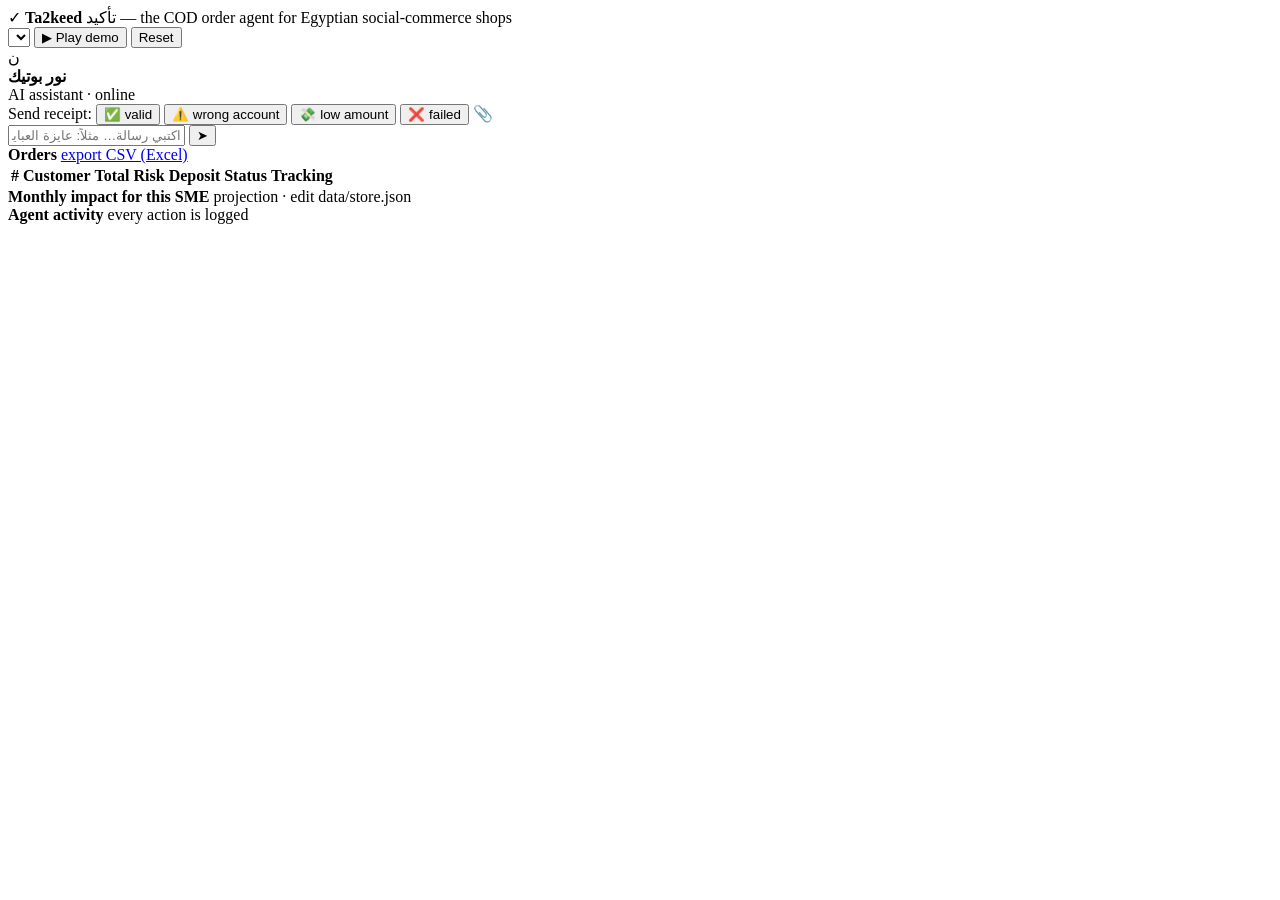
==== web/index.html @ 1ca115f6 "Ta2keed: COD order-confirmation agent for Egyptian social-commerce SMEs" ====
<!doctype html>
<html lang="ar">
<head>
<meta charset="utf-8">
<meta name="viewport" content="width=device-width, initial-scale=1">
<title>Ta2keed — COD order-confirmation agent</title>
<link rel="stylesheet" href="/static/style.css">
</head>
<body>
<header>
  <div class="brand"><span class="logo">✓</span> <b>Ta2keed</b> <span class="muted">تأكيد — the COD order agent for Egyptian social-commerce shops</span></div>
  <div class="actions">
    <select id="scenario"></select>
    <button id="play" class="primary">▶ Play demo</button>
    <button id="reset">Reset</button>
    <span id="health" class="pill"></span>
  </div>
</header>

<main>
  <section class="phone">
    <div class="wa-top"><div class="avatar">ن</div><div><b id="storeName">نور بوتيك</b><div class="muted small">AI assistant · online</div></div></div>
    <div id="chat" class="chat" dir="rtl"></div>
    <div class="receipts" id="receipts">
      <span class="muted small">Send receipt:</span>
      <button data-r="receipt_ok.png">✅ valid</button>
      <button data-r="receipt_wrong_account.png">⚠️ wrong account</button>
      <button data-r="receipt_low_amount.png">💸 low amount</button>
      <button data-r="receipt_failed.png">❌ failed</button>
      <label class="upl">📎<input type="file" id="file" accept="image/*,audio/*" hidden></label>
    </div>
    <form id="form" class="composer">
      <input id="msg" dir="rtl" autocomplete="off" placeholder="اكتبي رسالة… مثلاً: عايزة العباية الكريب مقاس L اسود">
      <button class="send">➤</button>
    </form>
  </section>

  <section class="dash">
    <div class="kpis" id="kpis"></div>

    <div class="card">
      <div class="card-h"><b>Orders</b> <a href="/api/orders.csv" class="small">export CSV (Excel)</a></div>
      <table id="orders"><thead><tr><th>#</th><th>Customer</th><th>Total</th><th>Risk</th><th>Deposit</th><th>Status</th><th>Tracking</th></tr></thead><tbody></tbody></table>
    </div>

    <div class="grid2">
      <div class="card">
        <div class="card-h"><b>Monthly impact for this SME</b> <span class="muted small">projection · edit data/store.json</span></div>
        <div id="roi"></div>
      </div>
      <div class="card">
        <div class="card-h"><b>Agent activity</b> <span class="muted small">every action is logged</span></div>
        <ul id="events" class="events"></ul>
      </div>
    </div>
  </section>
</main>
<script src="/static/app.js"></script>
</body>
</html>
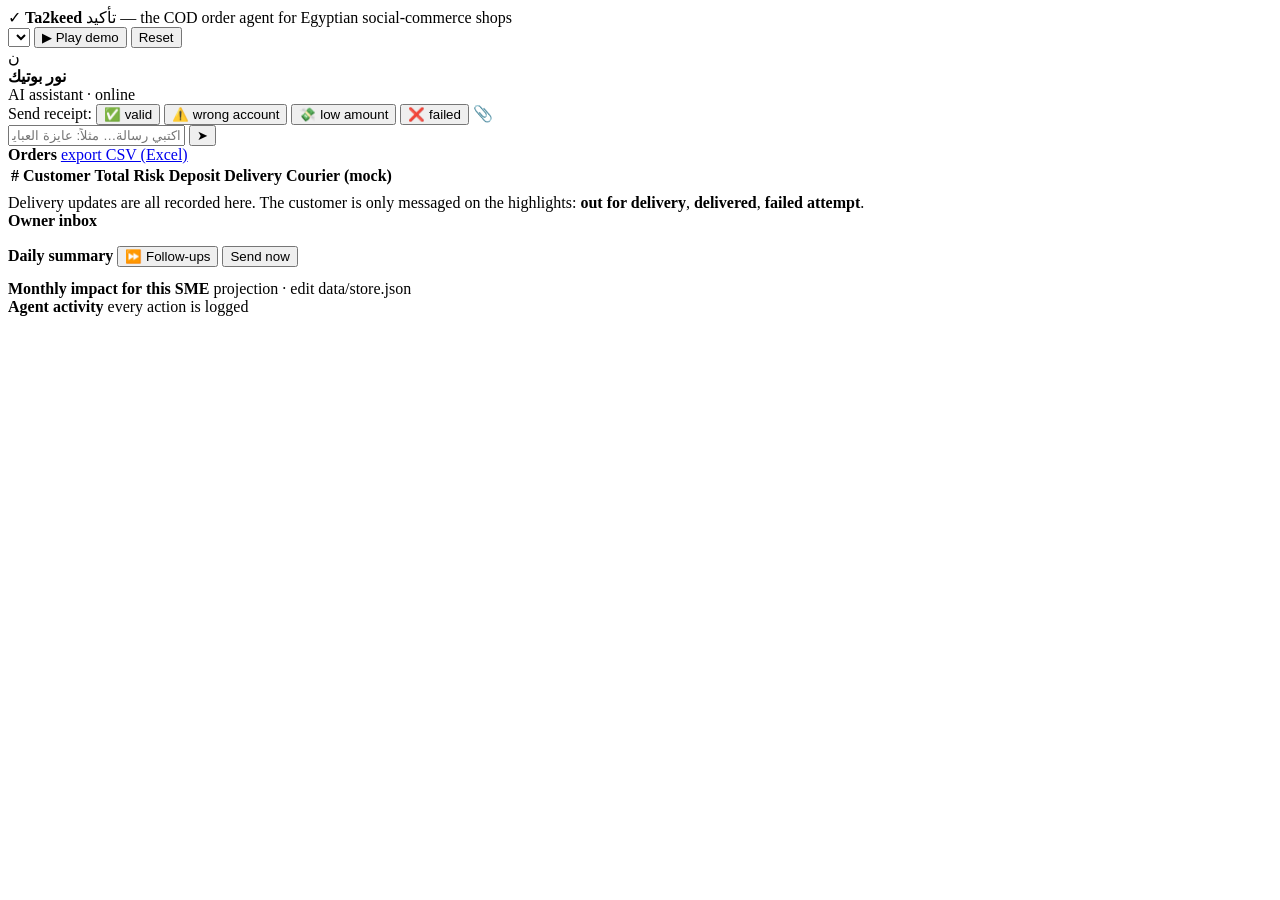
==== commit dd8dc60e: "Delivery tracking (highlight-only customer updates), after-delivery care, daily owner summary, full " ====
--- a/web/index.html
+++ b/web/index.html
@@ -40,7 +40,21 @@
 
     <div class="card">
       <div class="card-h"><b>Orders</b> <a href="/api/orders.csv" class="small">export CSV (Excel)</a></div>
-      <table id="orders"><thead><tr><th>#</th><th>Customer</th><th>Total</th><th>Risk</th><th>Deposit</th><th>Status</th><th>Tracking</th></tr></thead><tbody></tbody></table>
+      <table id="orders"><thead><tr><th>#</th><th>Customer</th><th>Total</th><th>Risk</th><th>Deposit</th><th>Delivery</th><th>Courier (mock)</th></tr></thead><tbody></tbody></table>
+      <div class="muted small" style="margin-top:6px">Delivery updates are all recorded here. The customer is only messaged on the highlights: <b>out for delivery</b>, <b>delivered</b>, <b>failed attempt</b>.</div>
+    </div>
+
+    <div class="grid2">
+      <div class="card">
+        <div class="card-h"><b>Owner inbox</b> <span class="muted small" id="ownerVia"></span></div>
+        <ul id="owner" class="events"></ul>
+      </div>
+      <div class="card">
+        <div class="card-h"><b>Daily summary</b>
+          <span><button id="ff" class="mini" title="Send the 24h review + 14-day reorder messages now">⏩ Follow-ups</button>
+          <button id="sendDigest" class="mini">Send now</button></span></div>
+        <pre id="digest" class="digest" dir="rtl"></pre>
+      </div>
     </div>
 
     <div class="grid2">
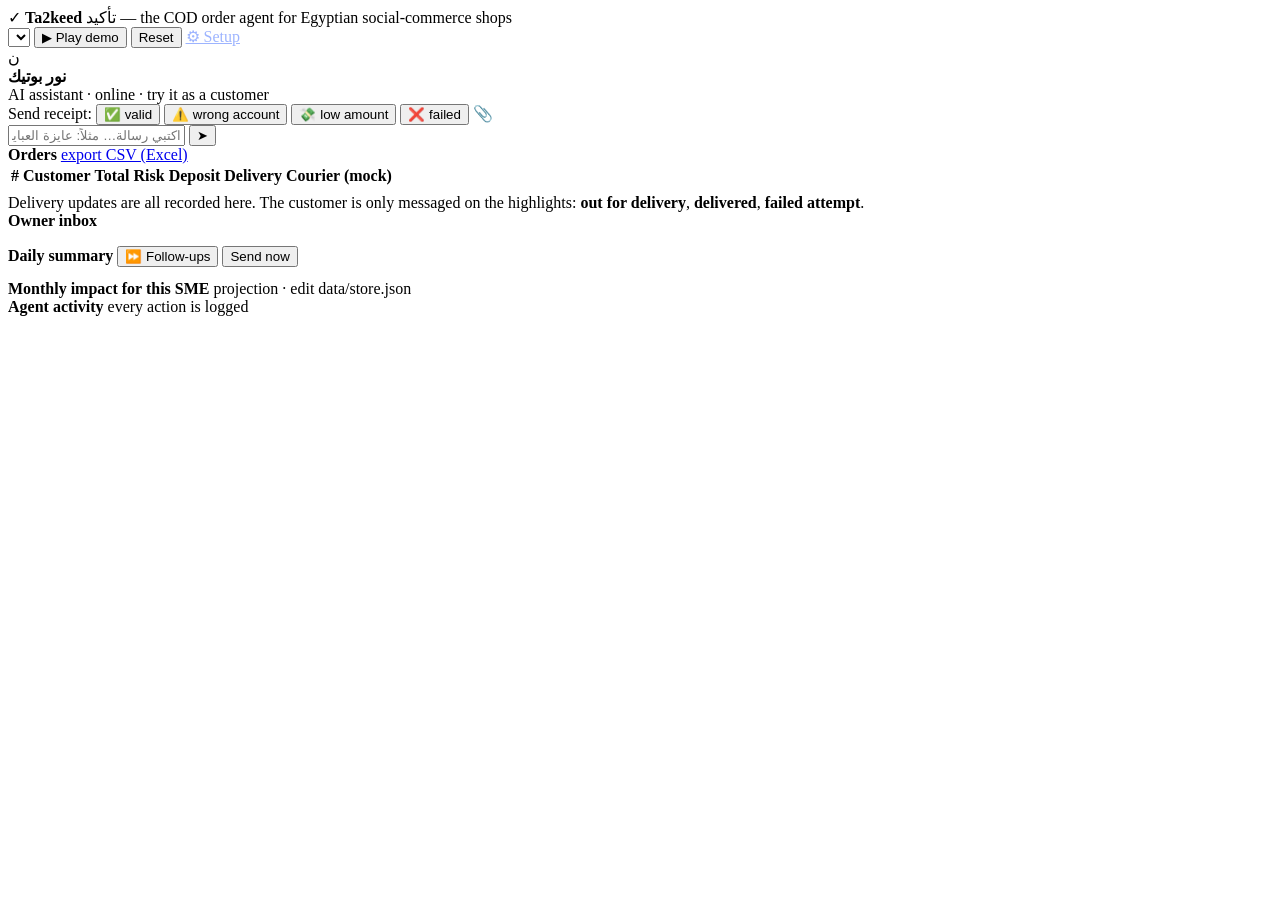
==== commit 61c6199b: "Setup wizard, owner login, and online deployment - /setup: 10-step wizard (owner password, shop, pro" ====
--- a/web/index.html
+++ b/web/index.html
@@ -10,18 +10,20 @@
 <header>
   <div class="brand"><span class="logo">✓</span> <b>Ta2keed</b> <span class="muted">تأكيد — the COD order agent for Egyptian social-commerce shops</span></div>
   <div class="actions">
-    <select id="scenario"></select>
-    <button id="play" class="primary">▶ Play demo</button>
-    <button id="reset">Reset</button>
+    <select id="scenario" class="demo-only"></select>
+    <button id="play" class="primary demo-only">▶ Play demo</button>
+    <button id="reset" class="demo-only">Reset</button>
     <span id="health" class="pill"></span>
+    <a href="/setup" class="small" style="color:#9db4ff">⚙ Setup</a>
+    <button id="logout" class="mini" style="display:none">Log out</button>
   </div>
 </header>
 
 <main>
   <section class="phone">
-    <div class="wa-top"><div class="avatar">ن</div><div><b id="storeName">نور بوتيك</b><div class="muted small">AI assistant · online</div></div></div>
+    <div class="wa-top"><div class="avatar" id="storeInitial">ن</div><div><b id="storeName">نور بوتيك</b><div class="muted small">AI assistant · online · <span id="chatNote">try it as a customer</span></div></div></div>
     <div id="chat" class="chat" dir="rtl"></div>
-    <div class="receipts" id="receipts">
+    <div class="receipts demo-only" id="receipts">
       <span class="muted small">Send receipt:</span>
       <button data-r="receipt_ok.png">✅ valid</button>
       <button data-r="receipt_wrong_account.png">⚠️ wrong account</button>
@@ -51,7 +53,7 @@
       </div>
       <div class="card">
         <div class="card-h"><b>Daily summary</b>
-          <span><button id="ff" class="mini" title="Send the 24h review + 14-day reorder messages now">⏩ Follow-ups</button>
+          <button id="ff" class="mini demo-only" title="Send the 24h review + 14-day reorder messages now">⏩ Follow-ups</button>
           <button id="sendDigest" class="mini">Send now</button></span></div>
         <pre id="digest" class="digest" dir="rtl"></pre>
       </div>
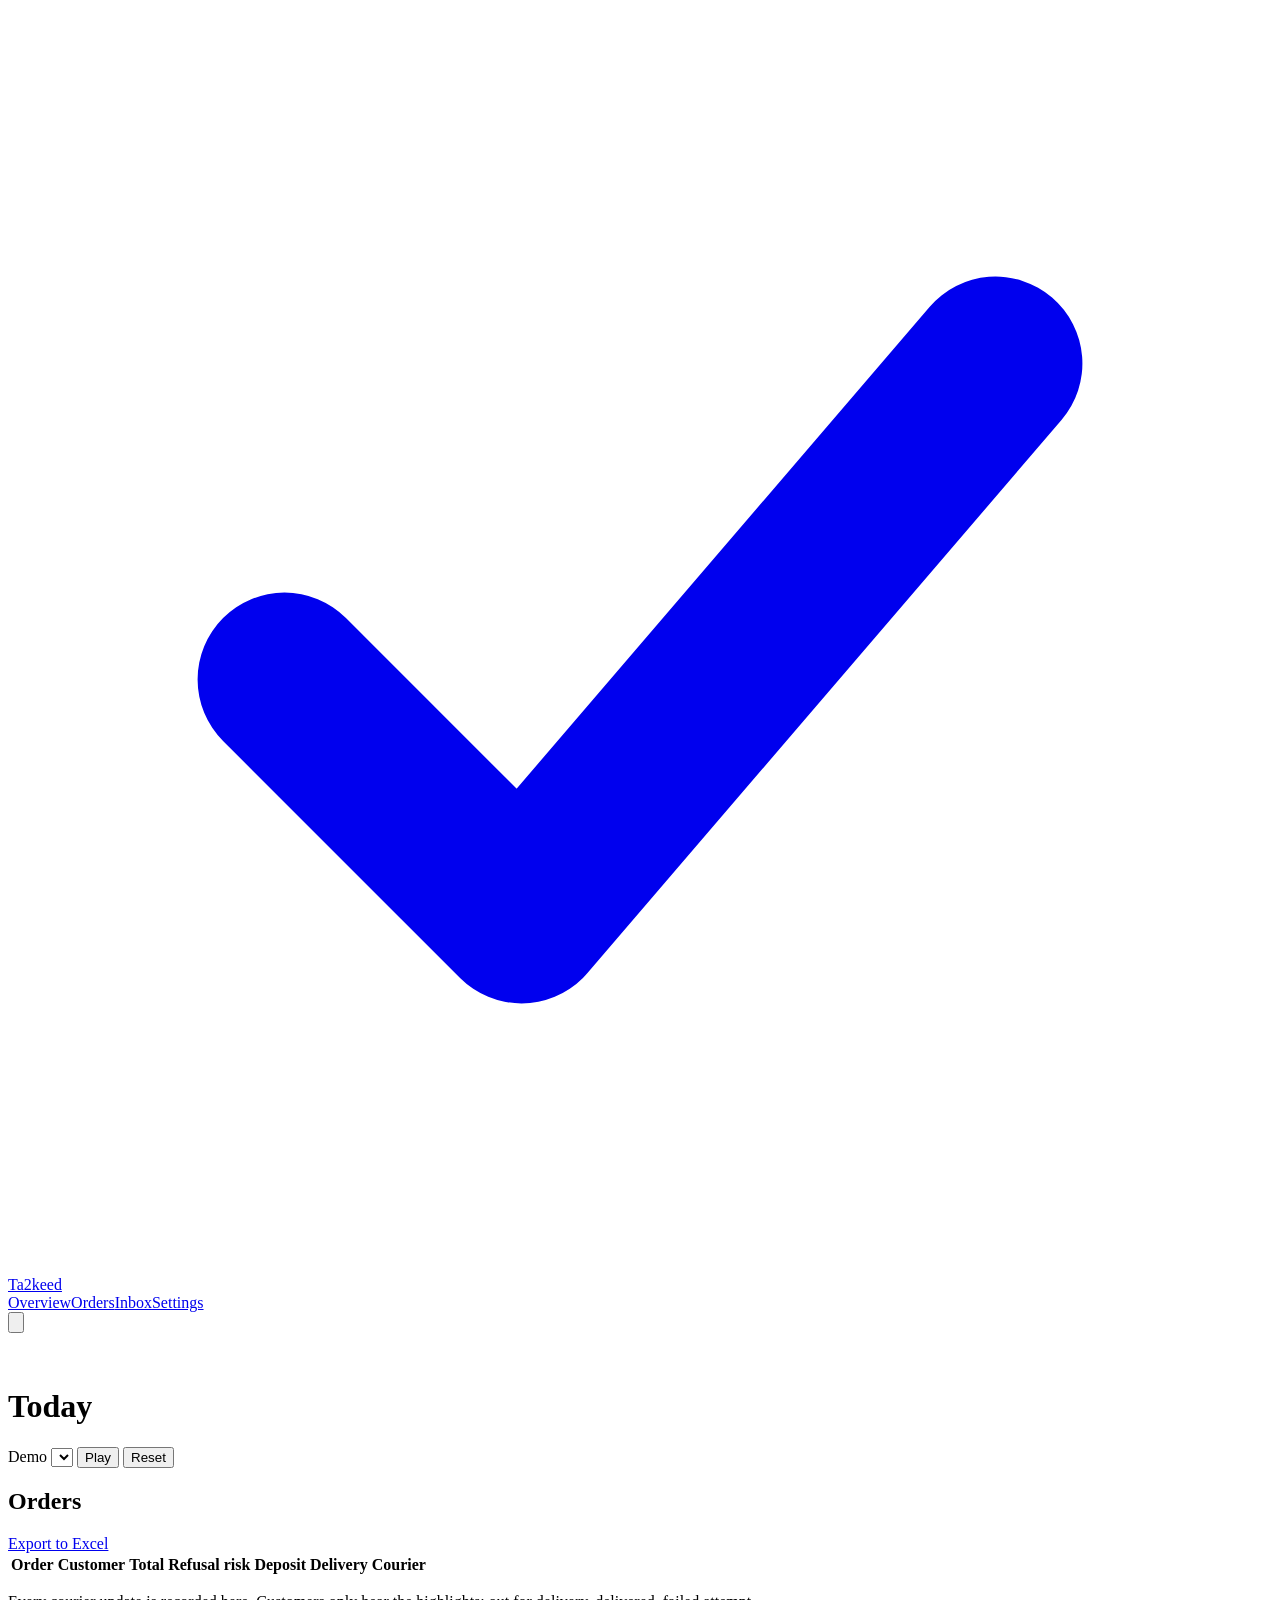
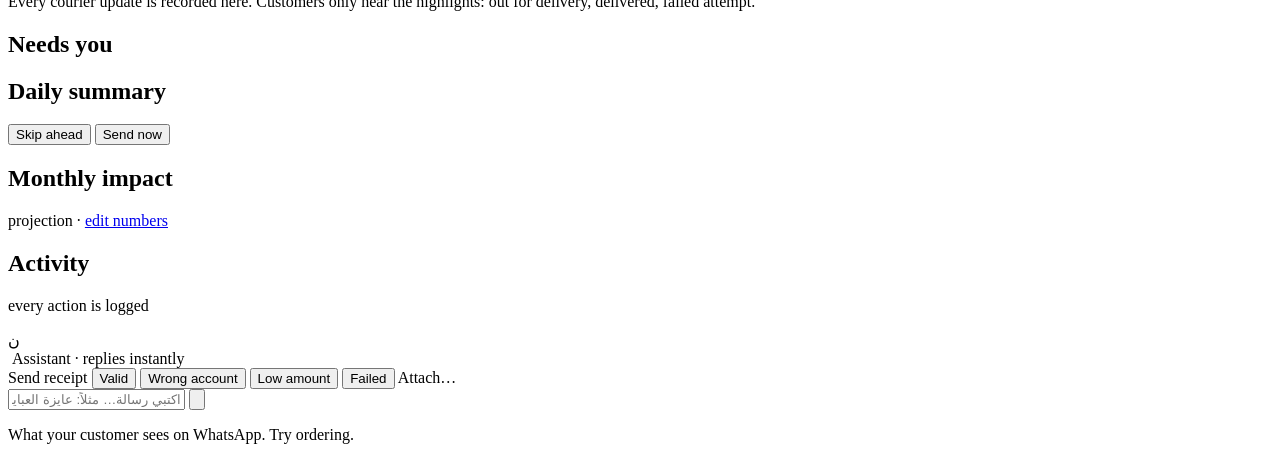
==== commit b8da37af: "Owner payment confirmation (2nd fraud layer), security hardening, Apple-style redesign - Receipts th" ====
--- a/web/index.html
+++ b/web/index.html
@@ -1,76 +1,111 @@
 <!doctype html>
-<html lang="ar">
+<html lang="en">
 <head>
 <meta charset="utf-8">
 <meta name="viewport" content="width=device-width, initial-scale=1">
-<title>Ta2keed — COD order-confirmation agent</title>
+<meta name="theme-color" content="#f5f5f7" media="(prefers-color-scheme: light)">
+<meta name="theme-color" content="#000000" media="(prefers-color-scheme: dark)">
+<title>Ta2keed</title>
+<script src="/static/theme.js"></script>
 <link rel="stylesheet" href="/static/style.css">
 </head>
 <body>
-<header>
-  <div class="brand"><span class="logo">✓</span> <b>Ta2keed</b> <span class="muted">تأكيد — the COD order agent for Egyptian social-commerce shops</span></div>
-  <div class="actions">
-    <select id="scenario" class="demo-only"></select>
-    <button id="play" class="primary demo-only">▶ Play demo</button>
-    <button id="reset" class="demo-only">Reset</button>
-    <span id="health" class="pill"></span>
-    <a href="/setup" class="small" style="color:#9db4ff">⚙ Setup</a>
-    <button id="logout" class="mini" style="display:none">Log out</button>
+<nav class="topbar">
+  <div class="topbar-in">
+    <a class="wordmark" href="/"><span class="mark"><svg viewBox="0 0 16 16" fill="none" stroke="currentColor" stroke-width="2.2" stroke-linecap="round" stroke-linejoin="round"><path d="M3.5 8.5l3 3 6-7"/></svg></span>Ta2keed</a>
+    <div class="seg" id="seg">
+      <a href="#top" class="on">Overview</a><a href="#orders-sec">Orders</a><a href="#inbox-sec">Inbox</a><a href="/setup">Settings</a>
+    </div>
+    <div class="topbar-r">
+      <div class="status" id="health"></div>
+      <button class="icon-btn" id="theme" title="Light / dark" aria-label="Toggle appearance"><svg viewBox="0 0 20 20" fill="none" stroke="currentColor" stroke-width="1.6"><path d="M16.5 12.2A7 7 0 1 1 7.8 3.5a5.6 5.6 0 0 0 8.7 8.7z"/></svg></button>
+      <button class="link-btn" id="logout" hidden>Log out</button>
+    </div>
   </div>
-</header>
+</nav>
 
-<main>
-  <section class="phone">
-    <div class="wa-top"><div class="avatar" id="storeInitial">ن</div><div><b id="storeName">نور بوتيك</b><div class="muted small">AI assistant · online · <span id="chatNote">try it as a customer</span></div></div></div>
-    <div id="chat" class="chat" dir="rtl"></div>
-    <div class="receipts demo-only" id="receipts">
-      <span class="muted small">Send receipt:</span>
-      <button data-r="receipt_ok.png">✅ valid</button>
-      <button data-r="receipt_wrong_account.png">⚠️ wrong account</button>
-      <button data-r="receipt_low_amount.png">💸 low amount</button>
-      <button data-r="receipt_failed.png">❌ failed</button>
-      <label class="upl">📎<input type="file" id="file" accept="image/*,audio/*" hidden></label>
+<main class="page" id="top">
+  <header class="page-h">
+    <div>
+      <p class="eyebrow" id="shopEyebrow">&nbsp;</p>
+      <h1>Today</h1>
+      <p class="sub" id="today"></p>
     </div>
-    <form id="form" class="composer">
-      <input id="msg" dir="rtl" autocomplete="off" placeholder="اكتبي رسالة… مثلاً: عايزة العباية الكريب مقاس L اسود">
-      <button class="send">➤</button>
-    </form>
-  </section>
+    <div class="demo-bar demo-only">
+      <span class="tag-demo">Demo</span>
+      <select id="scenario" aria-label="Demo scenario"></select>
+      <button id="play" class="btn btn-primary">Play</button>
+      <button id="reset" class="btn btn-quiet">Reset</button>
+    </div>
+  </header>
 
-  <section class="dash">
-    <div class="kpis" id="kpis"></div>
+  <section class="kpis" id="kpis"></section>
+  <div class="kpis-sub" id="kpisSub"></div>
 
-    <div class="card">
-      <div class="card-h"><b>Orders</b> <a href="/api/orders.csv" class="small">export CSV (Excel)</a></div>
-      <table id="orders"><thead><tr><th>#</th><th>Customer</th><th>Total</th><th>Risk</th><th>Deposit</th><th>Delivery</th><th>Courier (mock)</th></tr></thead><tbody></tbody></table>
-      <div class="muted small" style="margin-top:6px">Delivery updates are all recorded here. The customer is only messaged on the highlights: <b>out for delivery</b>, <b>delivered</b>, <b>failed attempt</b>.</div>
-    </div>
+  <div class="layout">
+    <div class="col-main">
+      <section class="card pay-card" id="pay-sec" hidden>
+        <div class="card-h"><h2>Payments to confirm</h2><span class="sub">Check your bank or InstaPay app before approving</span></div>
+        <div id="payChecks" class="pay-list"></div>
+        <p class="foot">A screenshot can be edited, AI-generated or reused from an old transfer. Orders with a deposit ship only after you confirm the money arrived.
+          You can also answer from Telegram or WhatsApp.</p>
+      </section>
 
-    <div class="grid2">
-      <div class="card">
-        <div class="card-h"><b>Owner inbox</b> <span class="muted small" id="ownerVia"></span></div>
-        <ul id="owner" class="events"></ul>
+      <section class="card" id="orders-sec">
+        <div class="card-h"><h2>Orders</h2><div class="actions"><a href="/api/orders.csv" class="small">Export to Excel</a></div></div>
+        <div class="tbl-wrap">
+          <table id="orders"><thead><tr><th>Order</th><th>Customer</th><th>Total</th><th>Refusal risk</th><th>Deposit</th><th>Delivery</th><th id="thActions">Courier</th></tr></thead><tbody></tbody></table>
+        </div>
+        <p class="foot">Every courier update is recorded here. Customers only hear the highlights: out for delivery, delivered, failed attempt.</p>
+      </section>
+
+      <div class="grid2" id="inbox-sec">
+        <section class="card">
+          <div class="card-h"><h2>Needs you</h2><span class="sub" id="ownerVia"></span></div>
+          <ul id="owner" class="events"></ul>
+        </section>
+        <section class="card">
+          <div class="card-h"><h2>Daily summary</h2>
+            <div class="actions"><button id="ff" class="mini demo-only" title="Send the 24-hour rating and 14-day reorder messages now">Skip ahead</button>
+            <button id="sendDigest" class="mini">Send now</button></div></div>
+          <pre id="digest" class="digest" dir="rtl"></pre>
+        </section>
       </div>
-      <div class="card">
-        <div class="card-h"><b>Daily summary</b>
-          <button id="ff" class="mini demo-only" title="Send the 24h review + 14-day reorder messages now">⏩ Follow-ups</button>
-          <button id="sendDigest" class="mini">Send now</button></span></div>
-        <pre id="digest" class="digest" dir="rtl"></pre>
+
+      <div class="grid2">
+        <section class="card">
+          <div class="card-h"><h2>Monthly impact</h2><span class="sub">projection · <a href="/setup">edit numbers</a></span></div>
+          <div id="roi"></div>
+        </section>
+        <section class="card">
+          <div class="card-h"><h2>Activity</h2><span class="sub">every action is logged</span></div>
+          <ul id="events" class="events"></ul>
+        </section>
       </div>
     </div>
 
-    <div class="grid2">
-      <div class="card">
-        <div class="card-h"><b>Monthly impact for this SME</b> <span class="muted small">projection · edit data/store.json</span></div>
-        <div id="roi"></div>
-      </div>
-      <div class="card">
-        <div class="card-h"><b>Agent activity</b> <span class="muted small">every action is logged</span></div>
-        <ul id="events" class="events"></ul>
-      </div>
-    </div>
-  </section>
+    <aside class="col-side">
+      <div class="phone"><div class="screen">
+        <div class="wa-top"><div class="avatar" id="storeInitial">ن</div><b id="storeName" dir="auto">&nbsp;</b><span class="muted">Assistant · replies instantly</span></div>
+        <div id="chat" class="chat" dir="rtl" aria-live="polite"></div>
+        <div class="receipts demo-only" id="receipts">
+          <span class="lbl">Send receipt</span>
+          <button data-r="receipt_ok.png">Valid</button>
+          <button data-r="receipt_wrong_account.png">Wrong account</button>
+          <button data-r="receipt_low_amount.png">Low amount</button>
+          <button data-r="receipt_failed.png">Failed</button>
+          <label class="upl">Attach…<input type="file" id="file" accept="image/*,audio/*" hidden></label>
+        </div>
+        <form id="form" class="composer">
+          <input id="msg" dir="rtl" autocomplete="off" placeholder="اكتبي رسالة… مثلاً: عايزة العباية مقاس L اسود" aria-label="Message">
+          <button class="send" aria-label="Send"><svg viewBox="0 0 16 16" fill="none" stroke="currentColor" stroke-width="2" stroke-linecap="round" stroke-linejoin="round"><path d="M8 13V3M3.5 7.5L8 3l4.5 4.5"/></svg></button>
+        </form>
+      </div></div>
+      <p class="side-note">What your customer sees on WhatsApp. Try ordering.</p>
+    </aside>
+  </div>
 </main>
+<div id="toast" role="status"></div>
 <script src="/static/app.js"></script>
 </body>
 </html>
